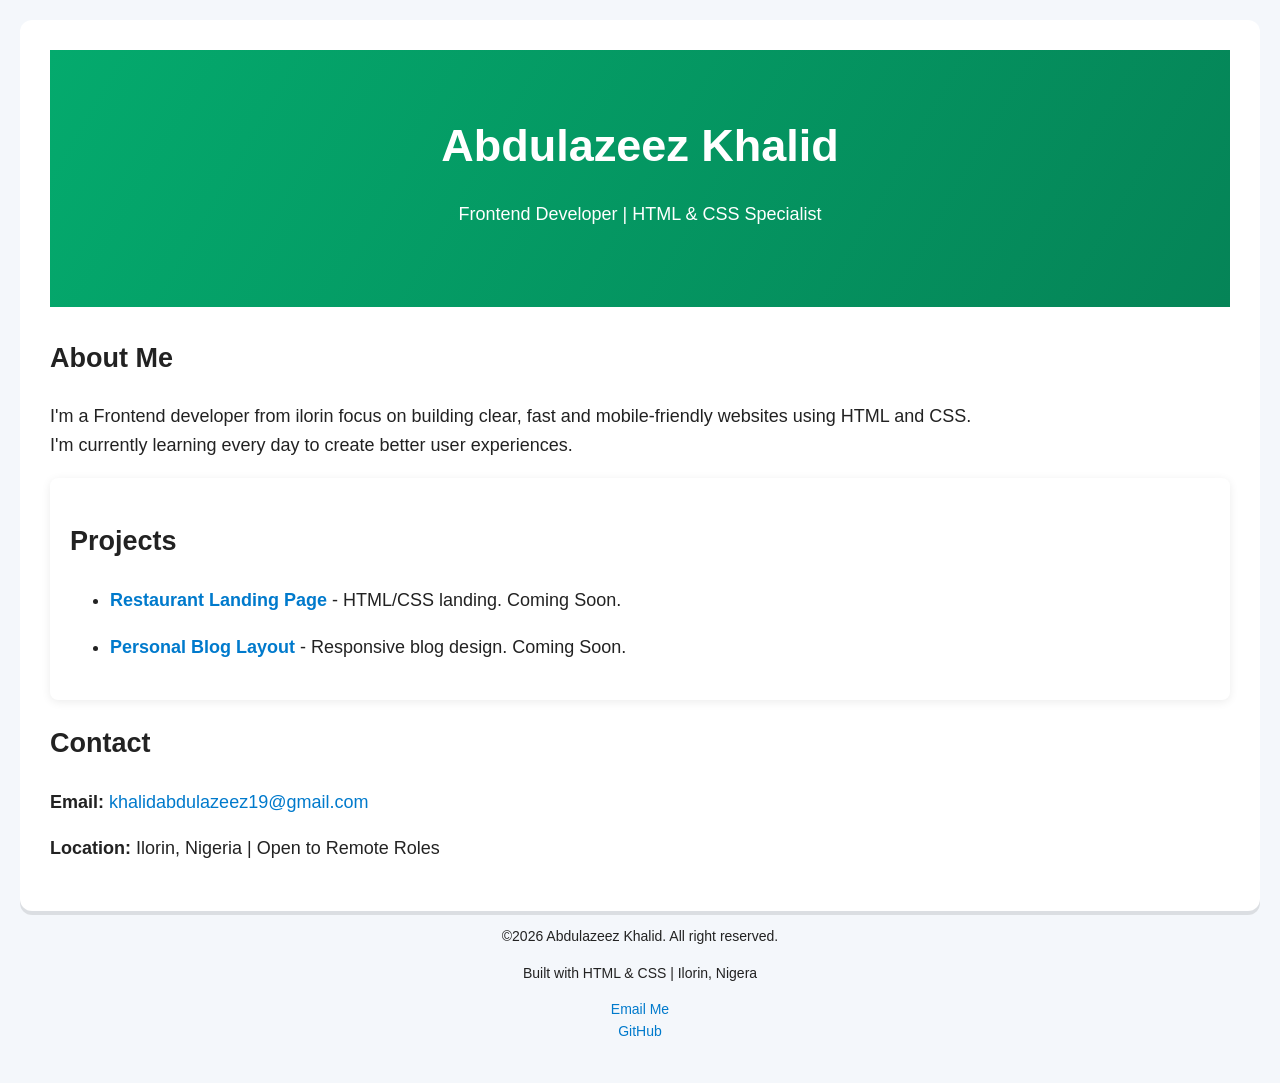
==== index.html @ eacf81f3 "Add files via upload" ====
<!DOCTYPE html>
<html lang="en">
    <head>
        <meta charset="UTF-8">
        <meta name="viewport" content="width=device-width, initial-scale=1.0">
        <title>Khalid | frontend developer</title>
        <style>
body {
  font-family: "Segoe UI", Roboto, sans-serif;
  margin: 0;
  background: #f4f7fb;
  color: #222;
  font-size: 18px;
  line-height: 1.6;
  padding: 20px;
}
.container {
    max-width: 700;
    margin: 0;
    padding: 30px;
    background: #fff;
    border-radius: 12px;
    box-shadow:  0 4px rgba(0, 0, 0, 0.1);

}
header {
  background: linear-gradient(120deg, #04AA6D, #058457);
  color: white;
  padding: 60px 20px;
  text-align: center;
  margin-bottom: 30px;
}
header h1 {
  margin: 0 auto;
  font-size: 2.5em;
}
.project-card {
  background: #fff;
  border-radius: 8px;
  padding: 20px;
  margin: 15px 0;
  box-shadow: 0 2px 10px rgba(0, 0, 0, 0.08);
}
a {  
    color: #007acc;
    text-decoration: none;
}
a:hover {
    text-decoration: underline;
}
.footer-year {
    margin: 0;
    text-align: center;
    background: #f4f7fb;
    font-size: 14px;
    margin-bottom: 20px;

}

        </style>
    </head>
    <body>
        <div class="container">
        <header>
            <h1>Abdulazeez Khalid</h1>
            <p>Frontend Developer | HTML & CSS Specialist</p>
        </header>
        
            <section>
                <h2>About Me</h2>
                <p>I'm a Frontend developer from ilorin focus on building clear, fast and mobile-friendly websites using HTML and CSS.<br> I'm currently learning every day to create better user experiences.</p>
            </section>
            <section class=project-card>
                <h2>Projects</h2>
                <ul>
               <li> <p><strong><a href="#">Restaurant Landing Page</a></strong> - HTML/CSS landing. Coming Soon.</p></li>
               <li> <p><strong><a href="#">Personal Blog Layout</a></strong> - Responsive blog design. Coming Soon.</p></li>
                </ul>
            </section>
            <section>
                <h2>Contact</h2>
                <p><strong>Email:</strong><a href="mailto:khalidabdulazeez19@gmail.com"> khalidabdulazeez19@gmail.com</a> </p>
                <p><strong>Location:</strong> Ilorin, Nigeria | Open to Remote Roles </p>
            </section>
     </div>
     <footer class="footer-year">
        <p>&copy;2026 Abdulazeez Khalid. All right reserved. </p>
        <p>Built with HTML & CSS | Ilorin, Nigera</p>
        <p> <a href="mailto:khalidabdulazeez19@gmail.com">Email Me</a><br>
            <a href="https://github.com/abdul-cel" target="_blank">GitHub</a>
        </p>
    </footer>
    </body>
</html>
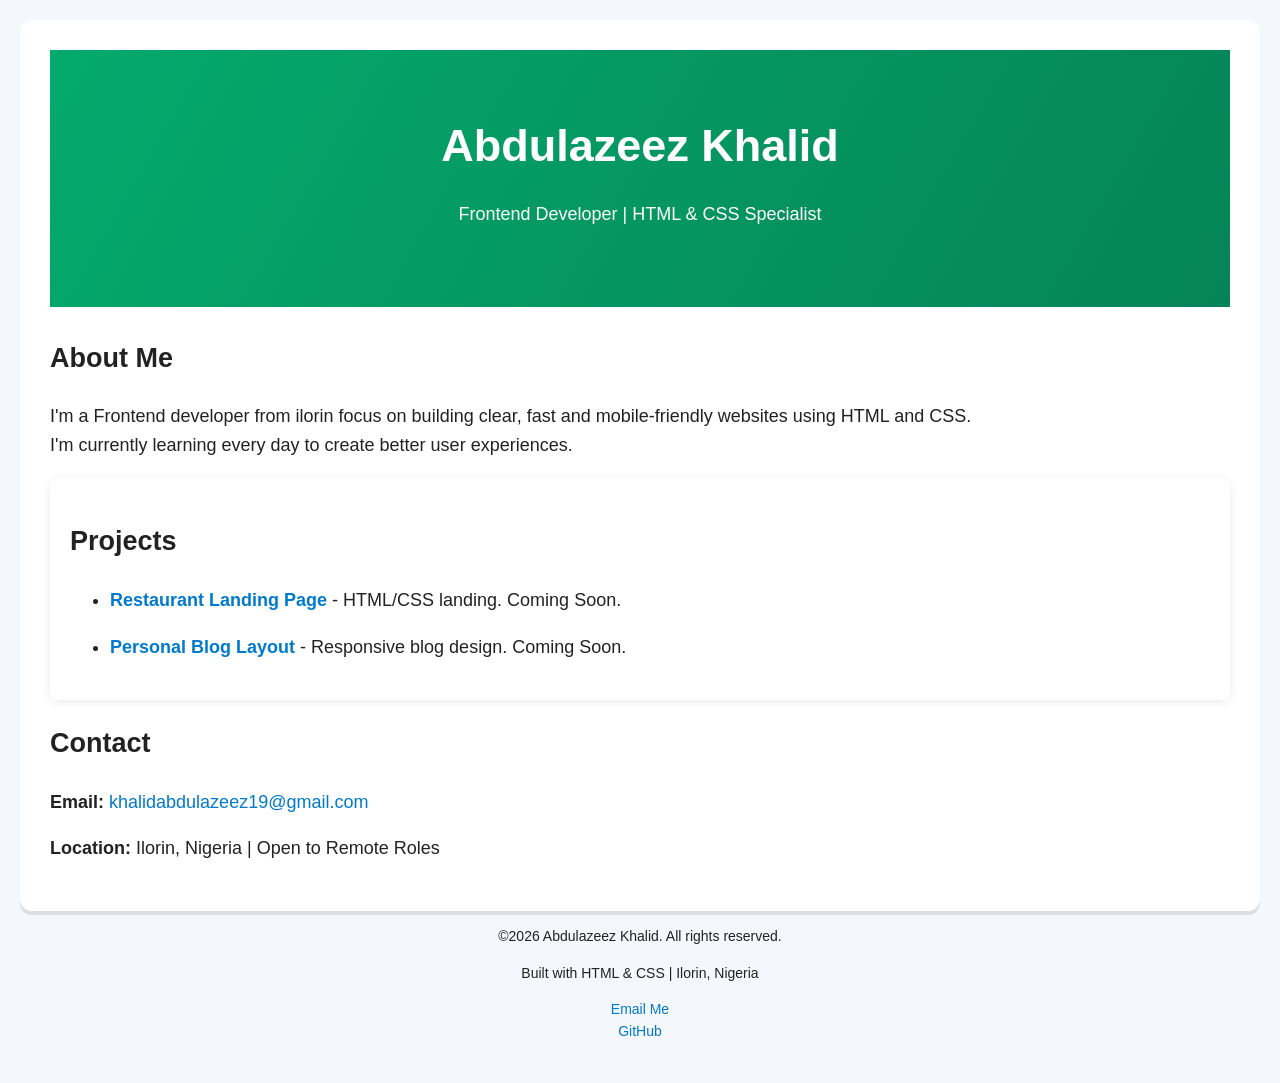
==== commit 3507b47c: "Update index.html" ====
--- a/index.html
+++ b/index.html
@@ -56,6 +56,9 @@
     margin-bottom: 20px;
 
 }
+            .size-up {
+                margin-bottom: 0;
+            }
 
         </style>
     </head>
@@ -84,11 +87,11 @@
             </section>
      </div>
      <footer class="footer-year">
-        <p>&copy;2026 Abdulazeez Khalid. All right reserved. </p>
-        <p>Built with HTML & CSS | Ilorin, Nigera</p>
+        <p class="size-up">&copy;2026 Abdulazeez Khalid. All rights reserved. </p>
+        <p>Built with HTML & CSS | Ilorin, Nigeria</p>
         <p> <a href="mailto:khalidabdulazeez19@gmail.com">Email Me</a><br>
             <a href="https://github.com/abdul-cel" target="_blank">GitHub</a>
         </p>
     </footer>
     </body>
-</html>+</html>
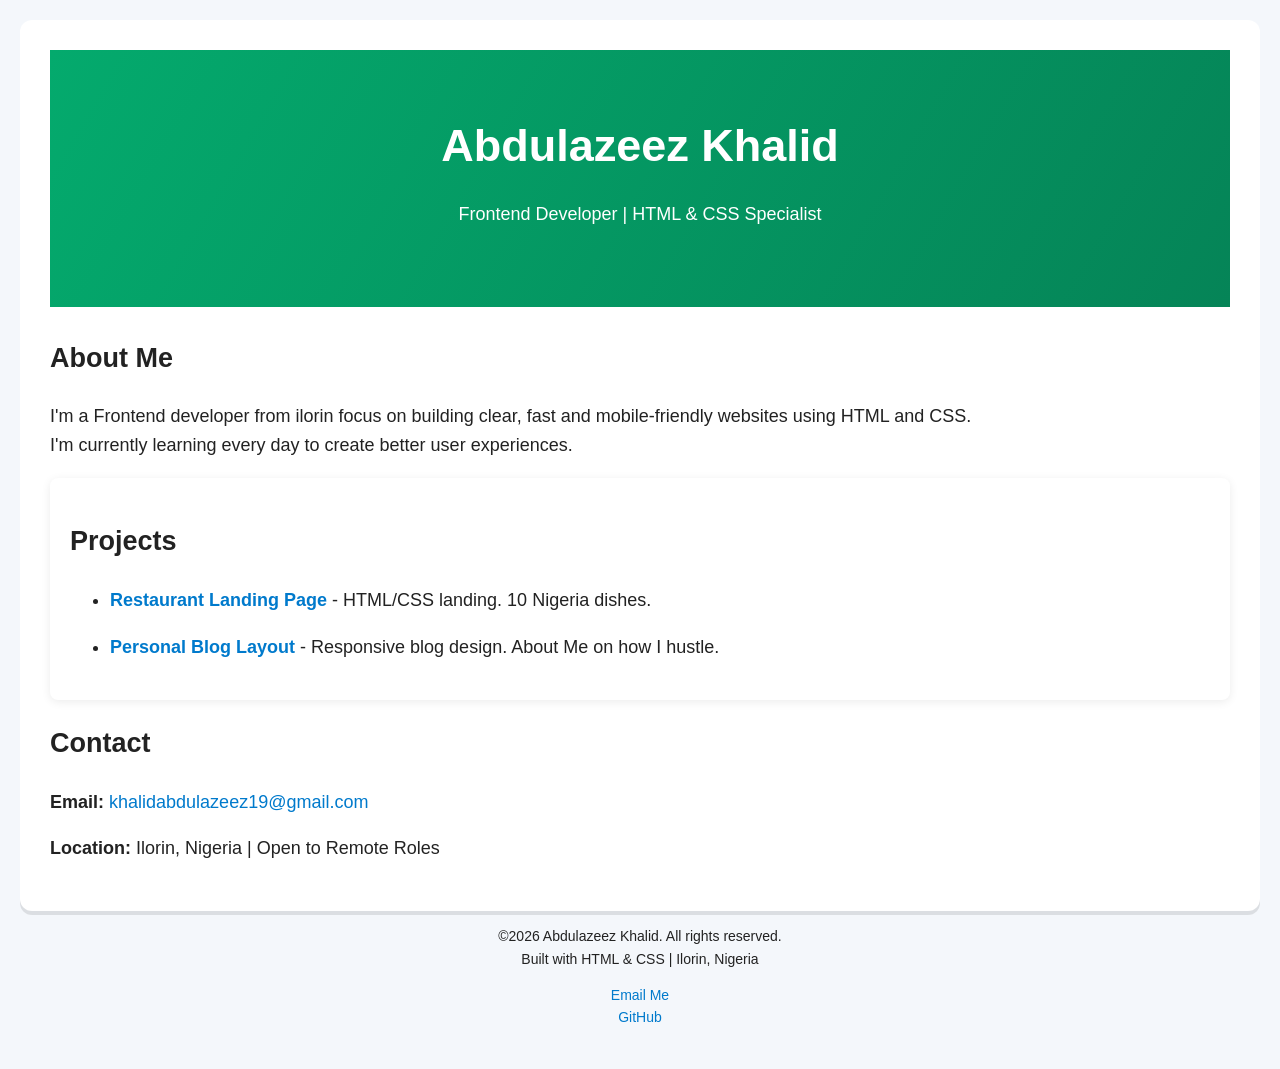
==== commit 7a920338: "Add blog design also change some words" ====
--- a/index.html
+++ b/index.html
@@ -48,6 +48,9 @@
 a:hover {
     text-decoration: underline;
 }
+            .up {
+                margin-top: 0;
+            }
 .footer-year {
     margin: 0;
     text-align: center;
@@ -76,8 +79,8 @@
             <section class=project-card>
                 <h2>Projects</h2>
                 <ul>
-               <li> <p><strong><a href="#">Restaurant Landing Page</a></strong> - HTML/CSS landing. Coming Soon.</p></li>
-               <li> <p><strong><a href="#">Personal Blog Layout</a></strong> - Responsive blog design. Coming Soon.</p></li>
+               <li> <p><strong><a href="Restaurant.html">Restaurant Landing Page</a></strong> - HTML/CSS landing. 10 Nigeria dishes.</p></li>
+               <li> <p><strong><a href="Blog.html">Personal Blog Layout</a></strong> - Responsive blog design. About Me on how I hustle.</p></li>
                 </ul>
             </section>
             <section>
@@ -88,7 +91,7 @@
      </div>
      <footer class="footer-year">
         <p class="size-up">&copy;2026 Abdulazeez Khalid. All rights reserved. </p>
-        <p>Built with HTML & CSS | Ilorin, Nigeria</p>
+        <p class="up">Built with HTML & CSS | Ilorin, Nigeria</p>
         <p> <a href="mailto:khalidabdulazeez19@gmail.com">Email Me</a><br>
             <a href="https://github.com/abdul-cel" target="_blank">GitHub</a>
         </p>
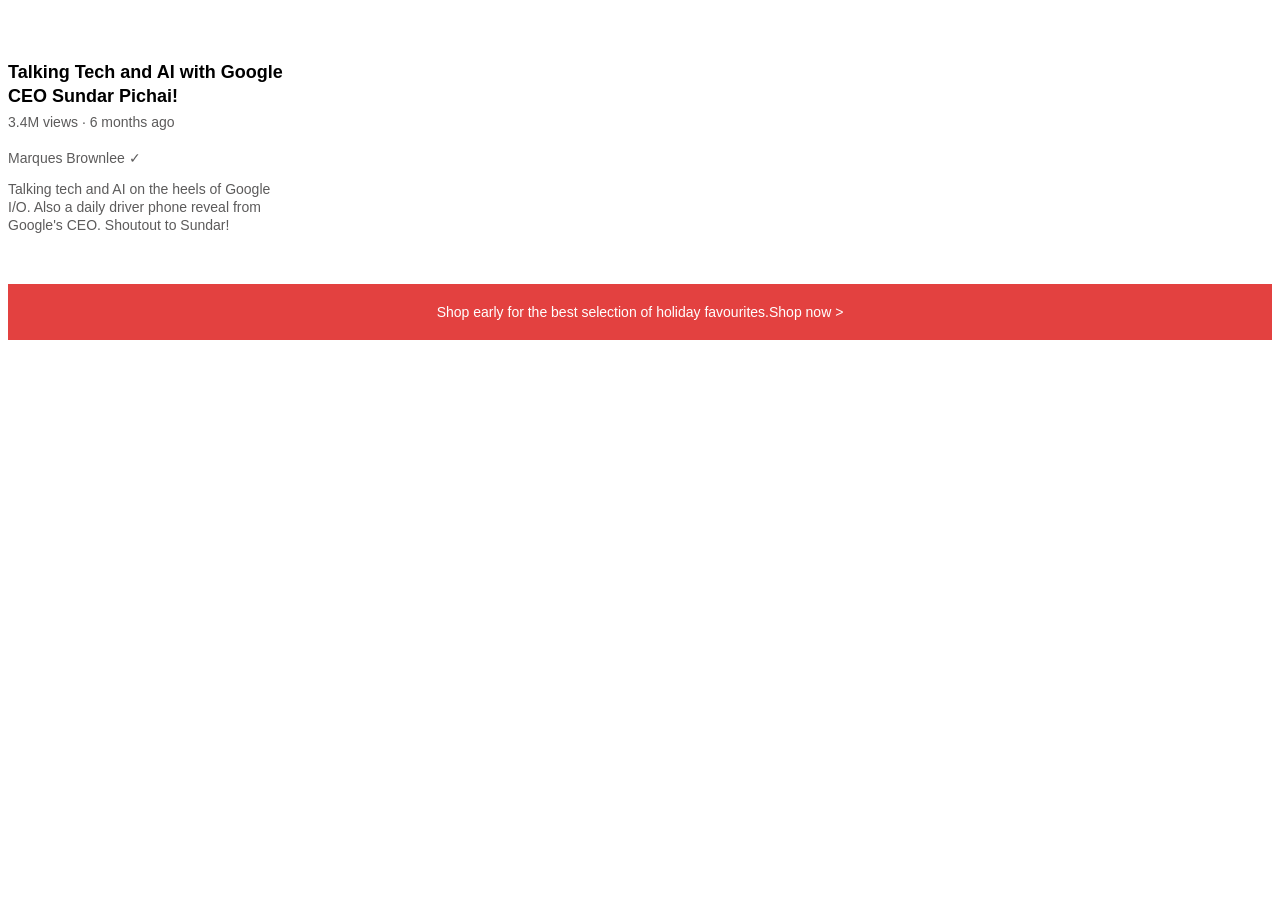
==== commit 482ec220: "Add landing page Add" ====
--- a/index.html
+++ b/index.html
@@ -1,100 +1,17 @@
 <!DOCTYPE html>
-<html lang="en">
-    <head>
-        <meta charset="UTF-8">
-        <meta name="viewport" content="width=device-width, initial-scale=1.0">
-        <title>Khalid | frontend developer</title>
-        <style>
-body {
-  font-family: "Segoe UI", Roboto, sans-serif;
-  margin: 0;
-  background: #f4f7fb;
-  color: #222;
-  font-size: 18px;
-  line-height: 1.6;
-  padding: 20px;
-}
-.container {
-    max-width: 700;
-    margin: 0;
-    padding: 30px;
-    background: #fff;
-    border-radius: 12px;
-    box-shadow:  0 4px rgba(0, 0, 0, 0.1);
+<html>
+    <head> 
+      <title>youtube posters</title>
+      <link rel="stylesheet" href="youtube.CSS">
 
-}
-header {
-  background: linear-gradient(120deg, #04AA6D, #058457);
-  color: white;
-  padding: 60px 20px;
-  text-align: center;
-  margin-bottom: 30px;
-}
-header h1 {
-  margin: 0 auto;
-  font-size: 2.5em;
-}
-.project-card {
-  background: #fff;
-  border-radius: 8px;
-  padding: 20px;
-  margin: 15px 0;
-  box-shadow: 0 2px 10px rgba(0, 0, 0, 0.08);
-}
-a {  
-    color: #007acc;
-    text-decoration: none;
-}
-a:hover {
-    text-decoration: underline;
-}
-            .up {
-                margin-top: 0;
-            }
-.footer-year {
-    margin: 0;
-    text-align: center;
-    background: #f4f7fb;
-    font-size: 14px;
-    margin-bottom: 20px;
-
-}
-            .size-up {
-                margin-bottom: 0;
-            }
-
-        </style>
     </head>
     <body>
-        <div class="container">
-        <header>
-            <h1>Abdulazeez Khalid</h1>
-            <p>Frontend Developer | HTML & CSS Specialist</p>
-        </header>
-        
-            <section>
-                <h2>About Me</h2>
-                <p>I'm a Frontend developer from ilorin focus on building clear, fast and mobile-friendly websites using HTML and CSS.<br> I'm currently learning every day to create better user experiences.</p>
-            </section>
-            <section class=project-card>
-                <h2>Projects</h2>
-                <ul>
-               <li> <p><strong><a href="Restaurant.html">Restaurant Landing Page</a></strong> - HTML/CSS landing. 10 Nigeria dishes.</p></li>
-               <li> <p><strong><a href="Blog.html">Personal Blog Layout</a></strong> - Responsive blog design. About Me on how I hustle.</p></li>
-                </ul>
-            </section>
-            <section>
-                <h2>Contact</h2>
-                <p><strong>Email:</strong><a href="mailto:khalidabdulazeez19@gmail.com"> khalidabdulazeez19@gmail.com</a> </p>
-                <p><strong>Location:</strong> Ilorin, Nigeria | Open to Remote Roles </p>
-            </section>
-     </div>
-     <footer class="footer-year">
-        <p class="size-up">&copy;2026 Abdulazeez Khalid. All rights reserved. </p>
-        <p class="up">Built with HTML & CSS | Ilorin, Nigeria</p>
-        <p> <a href="mailto:khalidabdulazeez19@gmail.com">Email Me</a><br>
-            <a href="https://github.com/abdul-cel" target="_blank">GitHub</a>
-        </p>
-    </footer>
+        <P class="title">Talking Tech and AI with Google CEO Sundar Pichai!</p>
+        <p class="view">3.4M views · 6 months ago</p>
+        <p class="author">Marques Brownlee ✓</p>
+        <p class="description">Talking tech and AI on the heels of Google I/O. Also a daily driver phone reveal from Google's CEO. Shoutout to Sundar!
+
+</p>
+  <p class="shop">Shop early for the best selection of holiday favourites.<span class="link">Shop now ></span></p>
     </body>
-</html>
+</html>
--- a/youtube.CSS
+++ b/youtube.CSS
@@ -0,0 +1,46 @@
+
+            * {
+                 font-family: Arial, Helvetica, sans-serif;
+            }
+            .title {
+           
+             font-size:18px;
+             width: 300px;
+             font-weight: bold;
+             margin-top: 60px;
+             line-height: 24px;
+             margin-bottom: 6px;
+
+            }
+            .view {
+                font-size: 14px;
+                color: rgb(92, 91, 91);
+                margin: 0;
+
+            }
+            .author {
+                font-size: 14px;
+                color:  rgb(92, 91, 91);
+                margin-top: 20px;
+            }
+            .description {
+                width: 270px;
+                color: rgb(92, 91, 91);
+                font-size: 14px;
+                line-height: 18px;
+            }
+            .shop {
+                text-align: center;
+                background-color:rgb(227, 65, 64);
+                color: white;
+                padding: 20px;
+                margin-top: 50px;
+                margin-bottom: 100px;
+                font-size: 14px;
+            }
+            .link:hover {
+                  text-decoration: underline;
+                  cursor: pointer;
+            }
+
+        
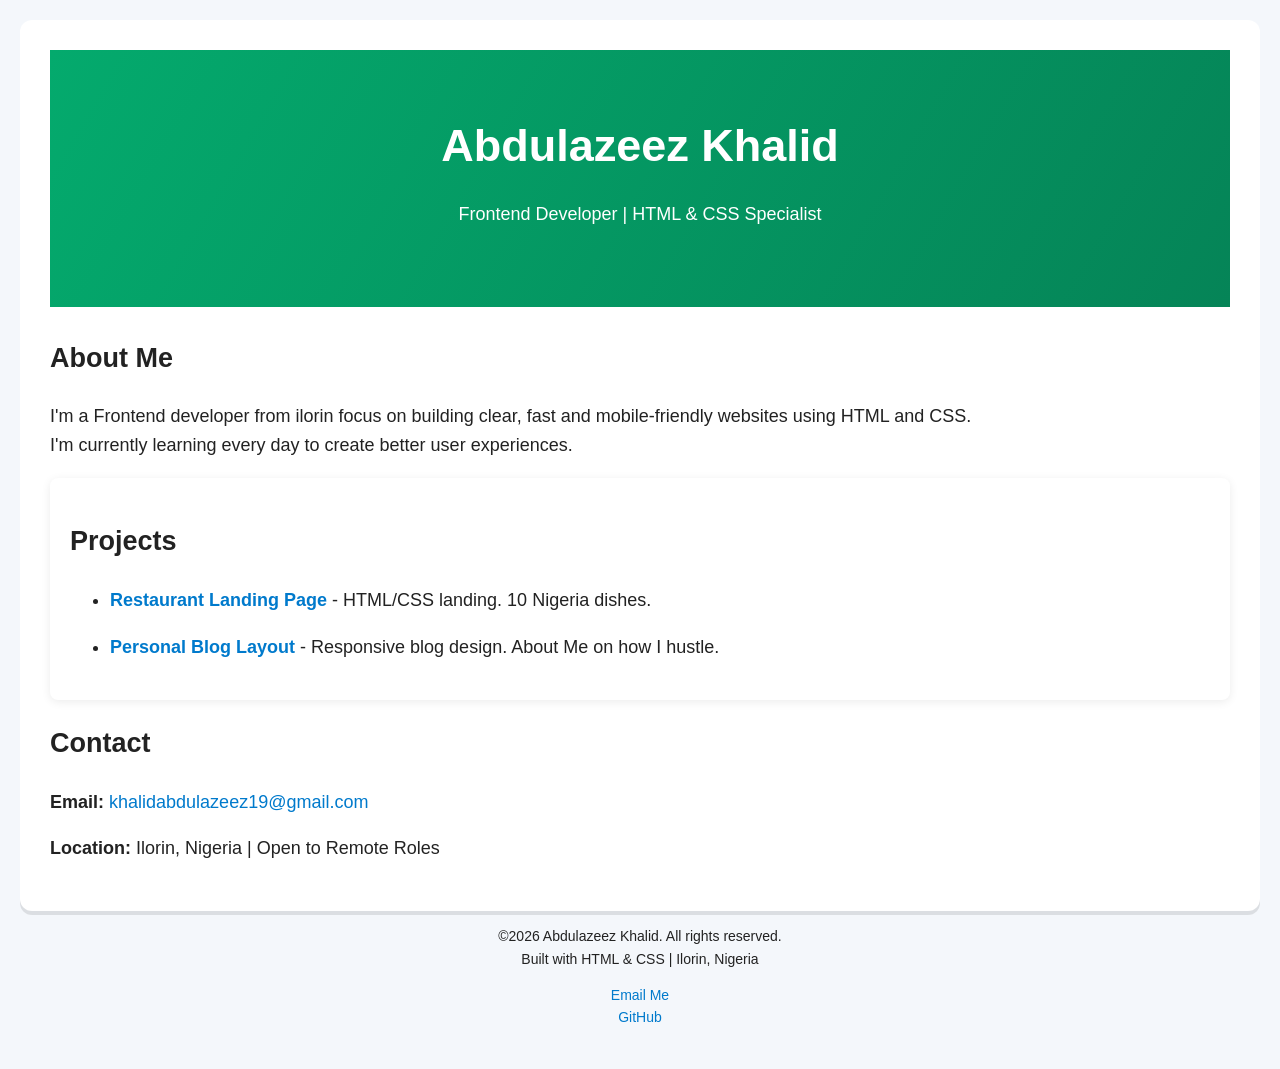
==== commit c201caa2: "Add files via upload" ====
--- a/index.html
+++ b/index.html
@@ -1,17 +1,100 @@
 <!DOCTYPE html>
-<html>
-    <head> 
-      <title>youtube posters</title>
-      <link rel="stylesheet" href="youtube.CSS">
+<html lang="en">
+    <head>
+        <meta charset="UTF-8">
+        <meta name="viewport" content="width=device-width, initial-scale=1.0">
+        <title>Khalid | frontend developer</title>
+        <style>
+body {
+  font-family: "Segoe UI", Roboto, sans-serif;
+  margin: 0;
+  background: #f4f7fb;
+  color: #222;
+  font-size: 18px;
+  line-height: 1.6;
+  padding: 20px;
+}
+.container {
+    max-width: 700;
+    margin: 0;
+    padding: 30px;
+    background: #fff;
+    border-radius: 12px;
+    box-shadow:  0 4px rgba(0, 0, 0, 0.1);
 
+}
+header {
+  background: linear-gradient(120deg, #04AA6D, #058457);
+  color: white;
+  padding: 60px 20px;
+  text-align: center;
+  margin-bottom: 30px;
+}
+header h1 {
+  margin: 0 auto;
+  font-size: 2.5em;
+}
+.project-card {
+  background: #fff;
+  border-radius: 8px;
+  padding: 20px;
+  margin: 15px 0;
+  box-shadow: 0 2px 10px rgba(0, 0, 0, 0.08);
+}
+a {  
+    color: #007acc;
+    text-decoration: none;
+}
+a:hover {
+    text-decoration: underline;
+}
+            .up {
+                margin-top: 0;
+            }
+.footer-year {
+    margin: 0;
+    text-align: center;
+    background: #f4f7fb;
+    font-size: 14px;
+    margin-bottom: 20px;
+
+}
+            .size-up {
+                margin-bottom: 0;
+            }
+
+        </style>
     </head>
     <body>
-        <P class="title">Talking Tech and AI with Google CEO Sundar Pichai!</p>
-        <p class="view">3.4M views · 6 months ago</p>
-        <p class="author">Marques Brownlee ✓</p>
-        <p class="description">Talking tech and AI on the heels of Google I/O. Also a daily driver phone reveal from Google's CEO. Shoutout to Sundar!
-
-</p>
-  <p class="shop">Shop early for the best selection of holiday favourites.<span class="link">Shop now ></span></p>
+        <div class="container">
+        <header>
+            <h1>Abdulazeez Khalid</h1>
+            <p>Frontend Developer | HTML & CSS Specialist</p>
+        </header>
+        
+            <section>
+                <h2>About Me</h2>
+                <p>I'm a Frontend developer from ilorin focus on building clear, fast and mobile-friendly websites using HTML and CSS.<br> I'm currently learning every day to create better user experiences.</p>
+            </section>
+            <section class=project-card>
+                <h2>Projects</h2>
+                <ul>
+               <li> <p><strong><a href="Restaurant.html">Restaurant Landing Page</a></strong> - HTML/CSS landing. 10 Nigeria dishes.</p></li>
+               <li> <p><strong><a href="Blog.html">Personal Blog Layout</a></strong> - Responsive blog design. About Me on how I hustle.</p></li>
+                </ul>
+            </section>
+            <section>
+                <h2>Contact</h2>
+                <p><strong>Email:</strong><a href="mailto:khalidabdulazeez19@gmail.com"> khalidabdulazeez19@gmail.com</a> </p>
+                <p><strong>Location:</strong> Ilorin, Nigeria | Open to Remote Roles </p>
+            </section>
+     </div>
+     <footer class="footer-year">
+        <p class="size-up">&copy;2026 Abdulazeez Khalid. All rights reserved. </p>
+        <p class="up">Built with HTML & CSS | Ilorin, Nigeria</p>
+        <p> <a href="mailto:khalidabdulazeez19@gmail.com">Email Me</a><br>
+            <a href="https://github.com/abdul-cel" target="_blank">GitHub</a>
+        </p>
+    </footer>
     </body>
-</html>+</html>
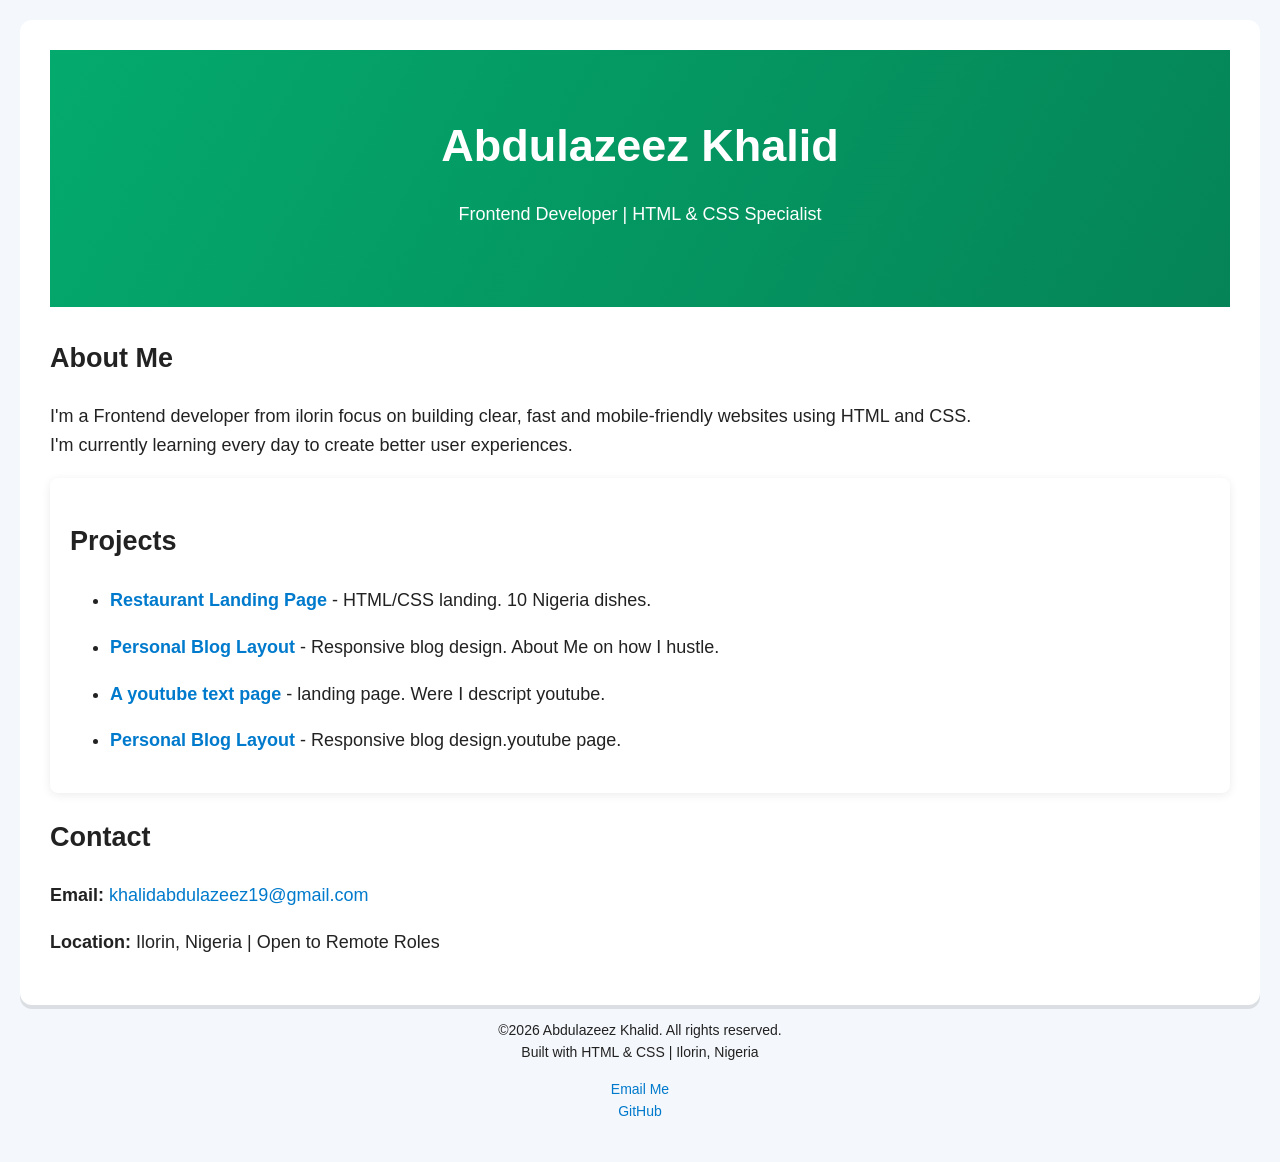
==== commit f13a00f9: "Add more link page" ====
--- a/index.html
+++ b/index.html
@@ -81,6 +81,8 @@
                 <ul>
                <li> <p><strong><a href="Restaurant.html">Restaurant Landing Page</a></strong> - HTML/CSS landing. 10 Nigeria dishes.</p></li>
                <li> <p><strong><a href="Blog.html">Personal Blog Layout</a></strong> - Responsive blog design. About Me on how I hustle.</p></li>
+               <li> <p><strong><a href="text.html">A youtube text page </a></strong> - landing page. Were I descript youtube.</p></li>
+               <li> <p><strong><a href="youtube.html">Personal Blog Layout</a></strong> - Responsive blog design.youtube page.</p></li>
                 </ul>
             </section>
             <section>
